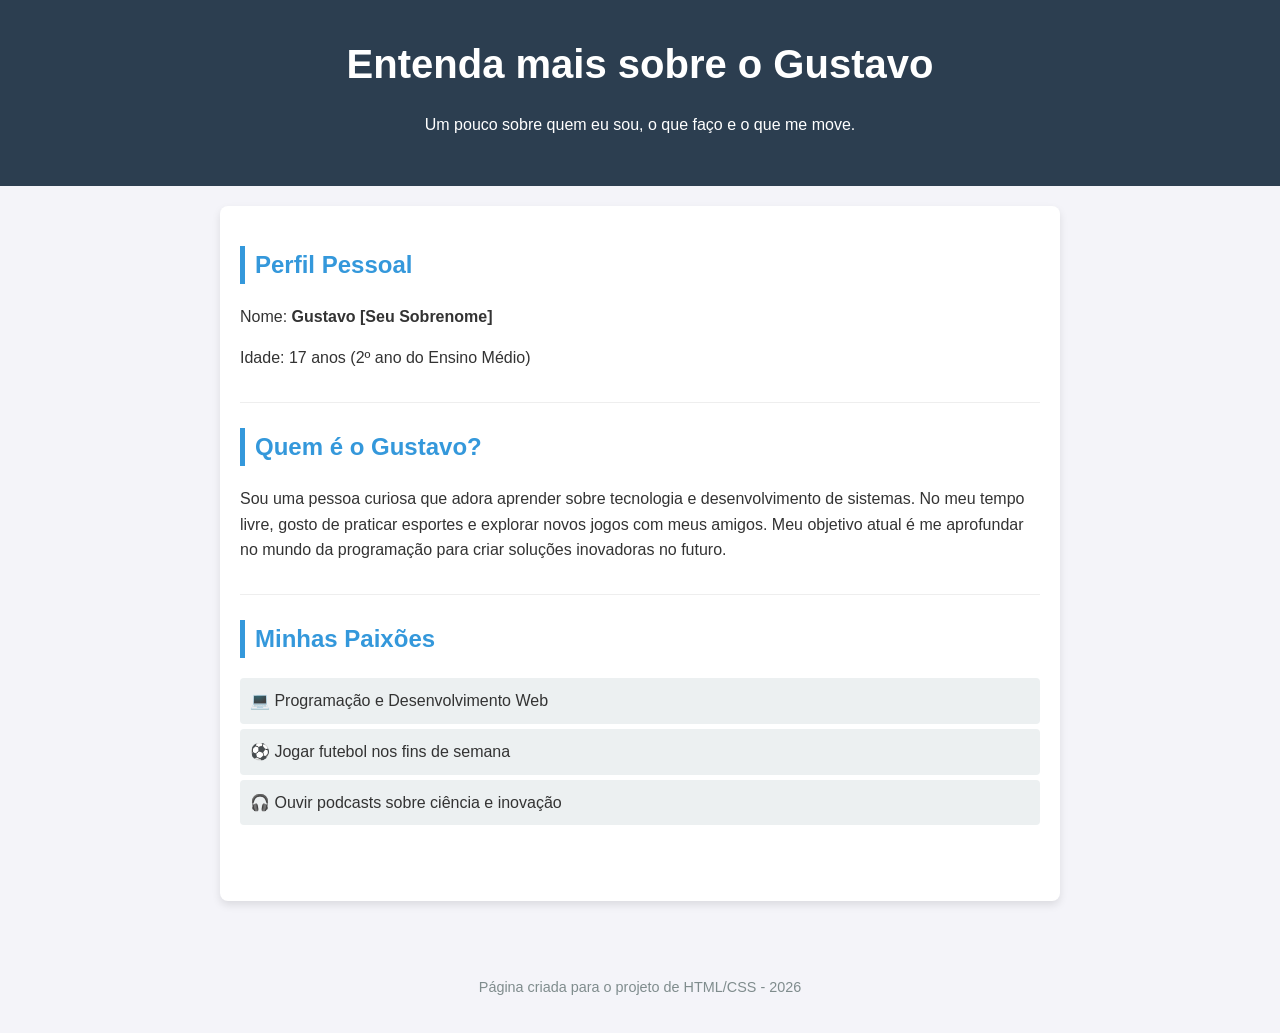
==== gustavo.html @ d03af5b0 "Subindo pagina" ====
<!DOCTYPE html>
<html lang="pt-BR">
<head>
    <meta charset="UTF-8">
    <meta name="viewport" content="width=device-width, initial-scale=1.0">
    <title>Entenda mais Sobre o Gustavo</title>
    <link rel="stylesheet" href="styleGustavo.css">
</head>
<body>

<header>
    <h1>Entenda mais sobre o Gustavo</h1>
    <p>Um pouco sobre quem eu sou, o que faço e o que me move.</p>
</header>

<main>
    <section id="perfil">
        <h2>Perfil Pessoal</h2>
        <p>Nome: <strong>Gustavo [Seu Sobrenome]</strong></p>
        <p>Idade: 17 anos (2º ano do Ensino Médio)</p>
    </section>

    <section id="sobre-mim">
        <h2>Quem é o Gustavo?</h2>
        <p>
            Sou uma pessoa curiosa que adora aprender sobre tecnologia e desenvolvimento de sistemas. 
            No meu tempo livre, gosto de praticar esportes e explorar novos jogos com meus amigos. 
            Meu objetivo atual é me aprofundar no mundo da programação para criar soluções inovadoras no futuro.
        </p>
    </section>

    <section id="hobbies">
        <h2>Minhas Paixões</h2>
        <ul>
            <li>💻 Programação e Desenvolvimento Web</li>
            <li>⚽ Jogar futebol nos fins de semana</li>
            <li>🎧 Ouvir podcasts sobre ciência e inovação</li>
        </ul>
    </section>
</main>

<footer>
    <p>Página criada para o projeto de HTML/CSS - 2026</p>
</footer>

</body>
</html>
---- styleGustavo.css ----
body {
    font-family: 'Segoe UI', Tahoma, Geneva, Verdana, sans-serif;
    line-height: 1.6;
    margin: 0;
    padding: 0;
    background-color: #f4f4f9;
    color: #333;
}

header {
    background-color: #2c3e50;
    color: white;
    text-align: center;
    padding: 2rem 1rem;
}

header h1 {
    margin: 0;
    font-size: 2.5rem;
}

main {
    max-width: 800px;
    margin: 20px auto;
    padding: 20px;
    background: white;
    box-shadow: 0 4px 8px rgba(0,0,0,0.1);
    border-radius: 8px;
}

section {
    margin-bottom: 25px;
    padding-bottom: 15px;
    border-bottom: 1px solid #eee;
}

section:last-child {
    border-bottom: none;
}

h2 {
    color: #3498db;
    border-left: 5px solid #3498db;
    padding-left: 10px;
}

ul {
    list-style: none;
    padding: 0;
}

ul li {
    background: #ecf0f1;
    margin: 5px 0;
    padding: 10px;
    border-radius: 4px;
}

footer {
    text-align: center;
    font-size: 0.9rem;
    color: #7f8c8d;
    margin-top: 40px;
    padding: 20px;
}
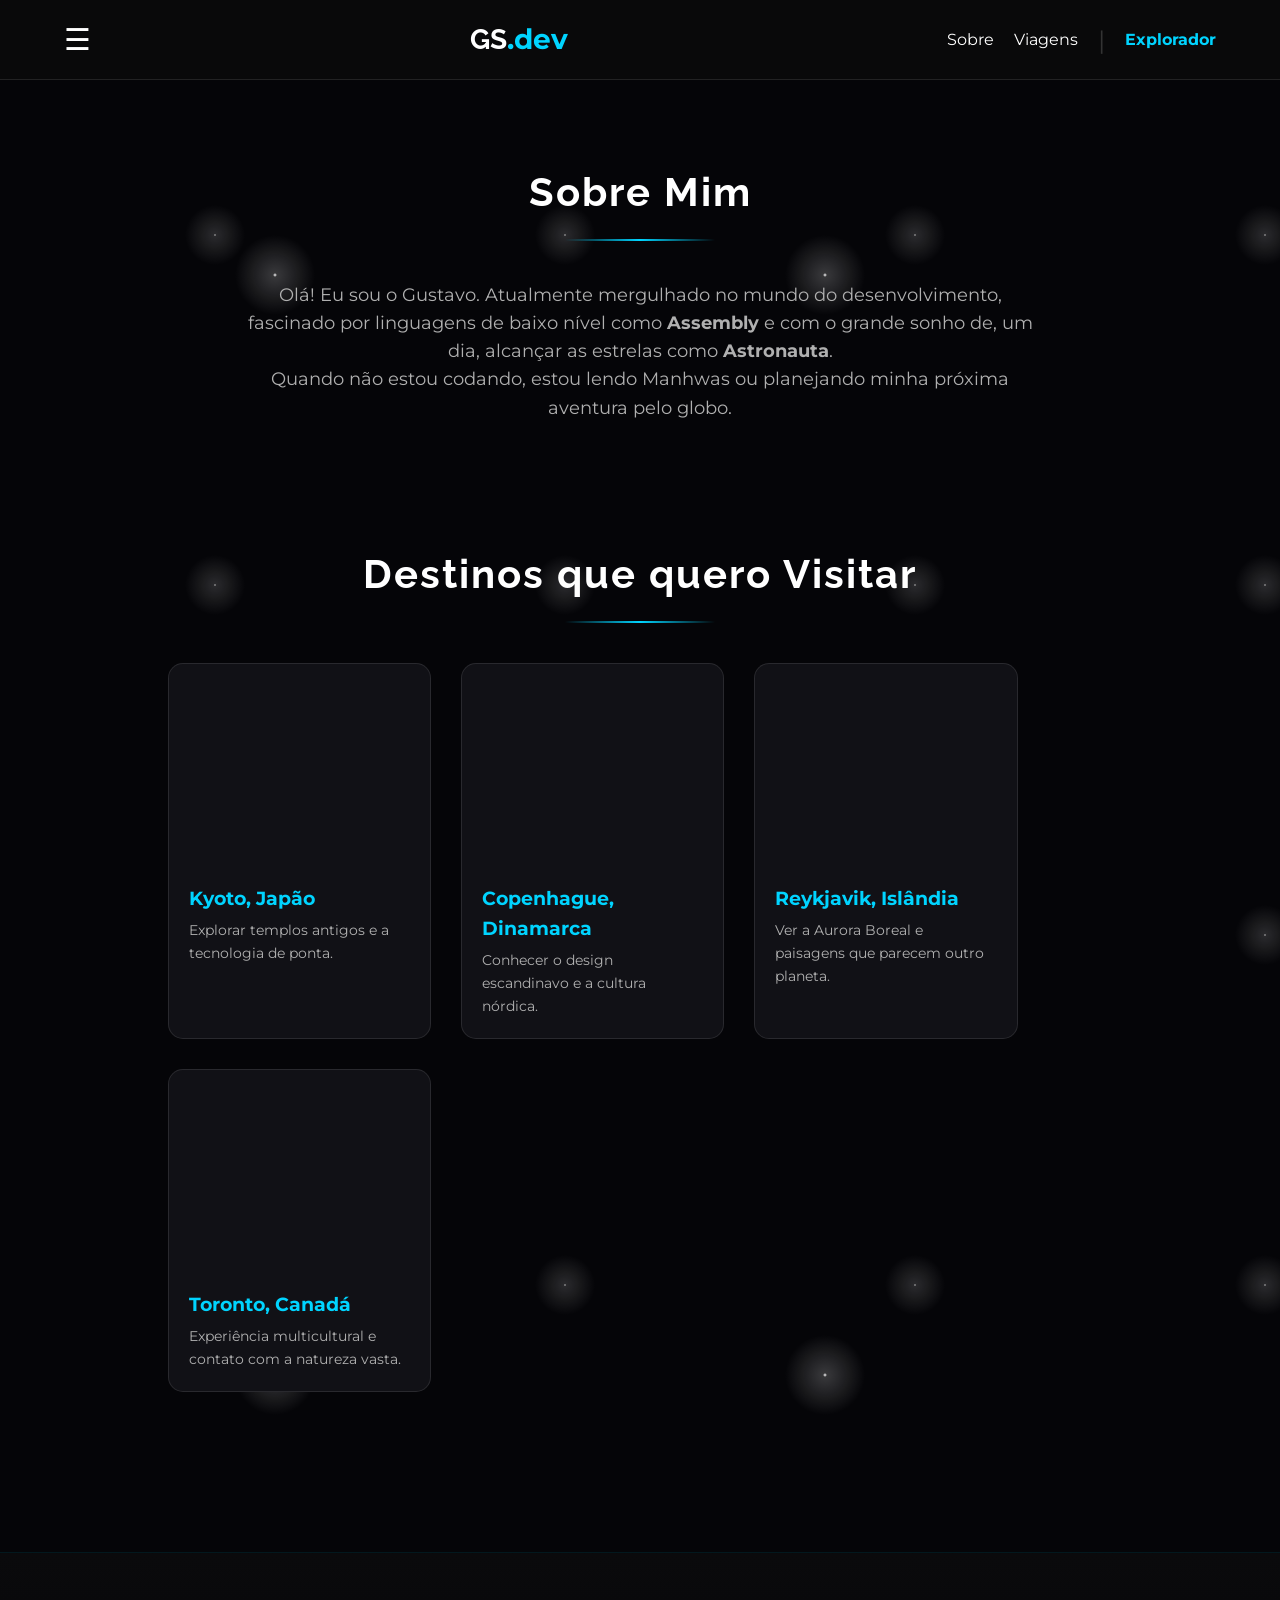
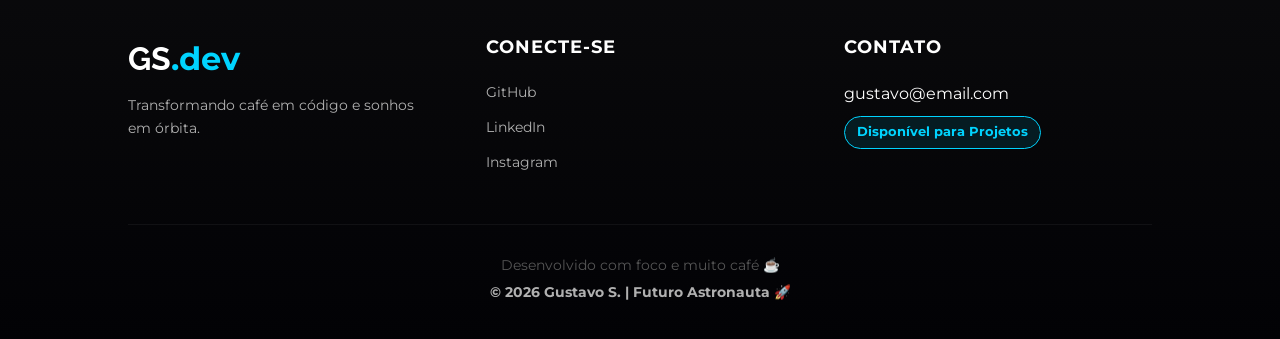
==== commit d751ffdd: "Subindo Pagina Sobre" ====
--- a/gustavo.html
+++ b/gustavo.html
@@ -3,45 +3,136 @@
 <head>
     <meta charset="UTF-8">
     <meta name="viewport" content="width=device-width, initial-scale=1.0">
-    <title>Entenda mais Sobre o Gustavo</title>
+    <title>GS.dev | Portfólio Pessoal</title>
+    <link rel="preconnect" href="https://fonts.googleapis.com">
+    <link rel="preconnect" href="https://fonts.gstatic.com" crossorigin>
+    <link href="https://fonts.googleapis.com/css2?family=Montserrat:wght@400;700;900&family=Raleway:wght@400;700;900&display=swap" rel="stylesheet">
     <link rel="stylesheet" href="styleGustavo.css">
 </head>
 <body>
 
-<header>
-    <h1>Entenda mais sobre o Gustavo</h1>
-    <p>Um pouco sobre quem eu sou, o que faço e o que me move.</p>
-</header>
+    <div class="tela-menu" id="menuLateral">
+        <div class="tela-menu-3">
+            <a href="#">Página Inicial</a>
+            <a href="#apresentacao">Minha História</a>
+            <a href="#lugares">Viagens</a>
+        </div>
+    </div>
+    
+    <header class="header">
+        <div id="barra-menu" style="cursor: pointer;">
+            <span class="barra-text" style="font-size: 30px;">&#9776;</span>
+        </div>
 
-<main>
-    <section id="perfil">
-        <h2>Perfil Pessoal</h2>
-        <p>Nome: <strong>Gustavo [Seu Sobrenome]</strong></p>
-        <p>Idade: 17 anos (2º ano do Ensino Médio)</p>
-    </section>
+        <div class="logo-pessoal">
+            <h1>GS<span>.dev</span></h1>
+        </div>
 
-    <section id="sobre-mim">
-        <h2>Quem é o Gustavo?</h2>
-        <p>
-            Sou uma pessoa curiosa que adora aprender sobre tecnologia e desenvolvimento de sistemas. 
-            No meu tempo livre, gosto de praticar esportes e explorar novos jogos com meus amigos. 
-            Meu objetivo atual é me aprofundar no mundo da programação para criar soluções inovadoras no futuro.
-        </p>
-    </section>
+        <nav class="nav">
+            <a href="#apresentacao">Sobre</a>
+            <a href="#lugares">Viagens</a>
+            <p class="divisor-nav">|</p>
+            <p class="usuario">Explorador</p>
+        </nav>
+    </header>
 
-    <section id="hobbies">
-        <h2>Minhas Paixões</h2>
-        <ul>
-            <li>💻 Programação e Desenvolvimento Web</li>
-            <li>⚽ Jogar futebol nos fins de semana</li>
-            <li>🎧 Ouvir podcasts sobre ciência e inovação</li>
-        </ul>
-    </section>
-</main>
+    <main>
+        <section id="apresentacao" class="section-container">
+            <h2 class="section-title">Sobre Mim</h2>
+            <hr class="section-divider">
+            <div class="sobre-conteudo">
+                <p>Olá! Eu sou o Gustavo. Atualmente mergulhado no mundo do desenvolvimento, fascinado por linguagens de baixo nível como <strong>Assembly</strong> e com o grande sonho de, um dia, alcançar as estrelas como <strong>Astronauta</strong>.</p>
+                <p>Quando não estou codando, estou lendo Manhwas ou planejando minha próxima aventura pelo globo.</p>
+            </div>
+        </section>
+    
+        <section id="lugares" class="section-container">
+            <h2 class="section-title">Destinos que quero Visitar</h2>
+            <hr class="section-divider">
+    
+            <div class="grid-paises">
+                <div class="card-pais">
+                    <div class="foto-pais" style="background-image: url('https://images.unsplash.com/photo-1493976040374-85c8e12f0c0e?q=80&w=500');"></div>
+                    <div class="info-pais">
+                        <h3>Kyoto, Japão</h3>
+                        <p>Explorar templos antigos e a tecnologia de ponta.</p>
+                    </div>
+                </div>
+    
+                <div class="card-pais">
+                    <div class="foto-pais" style="background-image: url('https://images.unsplash.com/photo-1513622470522-26c3c8a854bc?q=80&w=500');"></div>
+                    <div class="info-pais">
+                        <h3>Copenhague, Dinamarca</h3>
+                        <p>Conhecer o design escandinavo e a cultura nórdica.</p>
+                    </div>
+                </div>
+    
+                <div class="card-pais">
+                    <div class="foto-pais" style="background-image: url('https://images.unsplash.com/photo-1521024221340-efe7d7fa239b?q=80&w=500');"></div>
+                    <div class="info-pais">
+                        <h3>Reykjavik, Islândia</h3>
+                        <p>Ver a Aurora Boreal e paisagens que parecem outro planeta.</p>
+                    </div>
+                </div>
+    
+                <div class="card-pais">
+                    <div class="foto-pais" style="background-image: url('https://cdn.authentik.com/canada/uploads/images/orig/dec_toronto/3-coucher-soleil-toronto.jpg');"></div>
+                    <div class="info-pais">
+                        <h3>Toronto, Canadá</h3>
+                        <p>Experiência multicultural e contato com a natureza vasta.</p>
+                    </div>
+                </div>
+            </div>
+        </section>
+    </main>
+    
+    <footer class="footer">
+        <div class="footer-container">
+            <div class="footer-brand">
+                <h1 class="logo-footer">GS<span>.dev</span></h1>
+                <p>Transformando café em código e sonhos em órbita.</p>
+            </div>
+    
+            <div class="footer-social">
+                <h3>Conecte-se</h3>
+                <div class="social-links">
+                    <a href="#" class="social-btn">GitHub</a>
+                    <a href="#" class="social-btn">LinkedIn</a>
+                    <a href="#" class="social-btn">Instagram</a>
+                </div>
+            </div>
+    
+            <div class="footer-contact">
+                <h3>Contato</h3>
+                <p>gustavo@email.com</p>
+                <span class="badge">Disponível para Projetos</span>
+            </div>
+        </div>
+    
+        <div class="footer-bottom">
+            <p>Desenvolvido com foco e muito café ☕</p>
+            <p class="copyright">&copy; 2026 Gustavo S. | Futuro Astronauta 🚀</p>
+        </div>
+    </footer>
 
-<footer>
-    <p>Página criada para o projeto de HTML/CSS - 2026</p>
-</footer>
+    <script>
+        const btnMenu = document.getElementById('barra-menu');
+        const menuLateral = document.getElementById('menuLateral');
 
+        btnMenu.addEventListener('click', (e) => {
+            e.stopPropagation();
+            menuLateral.classList.toggle('active');
+        });
+
+        document.querySelectorAll('.tela-menu-3 a').forEach(link => {
+            link.addEventListener('click', () => menuLateral.classList.remove('active'));
+        });
+
+        document.addEventListener('click', (e) => {
+            if (!menuLateral.contains(e.target) && !btnMenu.contains(e.target)) {
+                menuLateral.classList.remove('active');
+            }
+        });
+    </script>
 </body>
-</html>
+</html>
--- a/styleGustavo.css
+++ b/styleGustavo.css
@@ -1,65 +1,349 @@
-body {
-    font-family: 'Segoe UI', Tahoma, Geneva, Verdana, sans-serif;
-    line-height: 1.6;
+/* 1. RESET E VARIÁVEIS */
+* {
     margin: 0;
     padding: 0;
-    background-color: #f4f4f9;
+    box-sizing: border-box;
+    font-family: 'Montserrat', sans-serif;
+    scroll-behavior: smooth;
+}
+
+a {
+    color: inherit;
+    text-decoration: none;
+    transition: 0.3s;
+}
+
+:root {
+    --cor-destaque: #00d4ff;
+    --cor-fundo: #050508;
+    --cor-cards: #111116;
+    --cor-texto: #ffffff;
+    --cor-link: #b0b0b0;
+    --fonte-titulo: 'Raleway', sans-serif;
+}
+
+/* 2. BACKGROUND ESPACIAL */
+body {
+    background-color: var(--cor-fundo);
+    background-image:
+        radial-gradient(white, rgba(255, 255, 255, .2) 2px, transparent 40px),
+        radial-gradient(white, rgba(255, 255, 255, .15) 1px, transparent 30px);
+    background-size: 550px 550px, 350px 350px;
+    background-position: 0 0, 40px 60px;
+    color: var(--cor-texto);
+    line-height: 1.6;
+    padding-top: 100px;
+    overflow-x: hidden;
+}
+
+/* 3. ANIMAÇÕES */
+@keyframes fadeInUp {
+    from {
+        opacity: 0;
+        transform: translateY(30px);
+    }
+
+    to {
+        opacity: 1;
+        transform: translateY(0);
+    }
+}
+
+@keyframes glow {
+
+    0%,
+    100% {
+        text-shadow: 0 0 5px var(--cor-destaque);
+    }
+
+    50% {
+        text-shadow: 0 0 20px var(--cor-destaque);
+    }
+}
+
+/* 4. HEADER */
+.header {
+    background-color: rgba(10, 10, 12, 0.9);
+    backdrop-filter: blur(10px);
+    height: 80px;
+    display: flex;
+    align-items: center;
+    justify-content: space-between;
+    padding: 0 5%;
+    position: fixed;
+    top: 0;
+    width: 100%;
+    z-index: 1000;
+    border-bottom: 1px solid rgba(255, 255, 255, 0.1);
+}
+
+.logo-pessoal h1 {
+    font-family: var(--fonte-titulo);
+    font-size: 28px;
+    animation: glow 3s infinite ease-in-out;
+}
+
+.logo-pessoal span {
+    color: var(--cor-destaque);
+}
+
+.nav {
+    display: flex;
+    align-items: center;
+    gap: 20px;
+}
+
+.nav a:hover {
+    color: var(--cor-destaque);
+}
+
+.divisor-nav {
+    font-size: 25px;
     color: #333;
 }
 
-header {
-    background-color: #2c3e50;
-    color: white;
+.usuario {
+    font-weight: bold;
+    color: var(--cor-destaque);
+}
+
+/* 5. MENU LATERAL FLUTUANTE */
+.tela-menu {
+    position: fixed;
+    top: 20px;
+    left: -300px;
+    width: 250px;
+    height: calc(100vh - 40px);
+    background: rgba(15, 15, 20, 0.95);
+    backdrop-filter: blur(15px);
+    z-index: 2000;
+    transition: 0.5s cubic-bezier(0.4, 0, 0.2, 1);
+    padding: 40px;
+    border: 1px solid rgba(0, 212, 255, 0.2);
+    border-radius: 0 20px 20px 0;
+}
+
+.tela-menu.active {
+    left: 0;
+}
+
+.tela-menu-3 a {
+    display: block;
+    font-size: 1.1rem;
+    margin-bottom: 25px;
+    color: var(--cor-texto);
+    text-decoration: none;
+}
+
+.tela-menu-3 a:hover {
+    color: var(--cor-destaque);
+}
+
+/* 6. SEÇÕES */
+.section-container {
+    padding: 60px 10%;
+    max-width: 1200px;
+    margin: 0 auto;
+    animation: fadeInUp 1s ease-out forwards;
+}
+
+.section-title {
+    font-family: var(--fonte-titulo);
+    font-size: 2.5rem;
     text-align: center;
-    padding: 2rem 1rem;
-}
-
-header h1 {
-    margin: 0;
-    font-size: 2.5rem;
-}
-
-main {
+    letter-spacing: 2px;
+}
+
+.section-divider {
+    border: none;
+    height: 2px;
+    background: linear-gradient(90deg, transparent, var(--cor-destaque), transparent);
+    width: 150px;
+    margin: 15px auto 40px;
+}
+
+.sobre-conteudo {
+    text-align: center;
+    font-size: 1.1rem;
+    color: var(--cor-link);
     max-width: 800px;
-    margin: 20px auto;
+    margin: 0 auto;
+}
+
+/* 7. GRID E CARDS */
+.grid-paises {
+    width: 90%;
+    display: grid;
+    grid-template-columns: repeat(auto-fit, minmax(250px, 1fr));
+    gap: 30px;
+}
+
+.card-pais {
+    background: var(--cor-cards);
+    border-radius: 15px;
+    overflow: hidden;
+    border: 1px solid rgba(255, 255, 255, 0.1);
+    transition: 0.4s cubic-bezier(0.175, 0.885, 0.32, 1.275);
+}
+
+.card-pais:hover {
+    transform: translateY(-10px) scale(1.02);
+    border-color: var(--cor-destaque);
+    box-shadow: 0 0 20px rgba(0, 212, 255, 0.2);
+}
+
+.foto-pais {
+    height: 200px;
+    background-size: cover;
+    background-position: center;
+    filter: grayscale(40%);
+    transition: 0.4s;
+}
+
+.card-pais:hover .foto-pais {
+    filter: grayscale(0%);
+}
+
+.info-pais {
     padding: 20px;
-    background: white;
-    box-shadow: 0 4px 8px rgba(0,0,0,0.1);
-    border-radius: 8px;
-}
-
-section {
-    margin-bottom: 25px;
-    padding-bottom: 15px;
-    border-bottom: 1px solid #eee;
-}
-
-section:last-child {
-    border-bottom: none;
-}
-
-h2 {
-    color: #3498db;
-    border-left: 5px solid #3498db;
-    padding-left: 10px;
-}
-
-ul {
-    list-style: none;
-    padding: 0;
-}
-
-ul li {
-    background: #ecf0f1;
-    margin: 5px 0;
-    padding: 10px;
-    border-radius: 4px;
-}
-
-footer {
+}
+
+.info-pais h3 {
+    color: var(--cor-destaque);
+    margin-bottom: 5px;
+}
+
+.info-pais p {
+    color: var(--cor-link);
+    font-size: 0.9rem;
+}
+
+.footer {
+    background: linear-gradient(to top, #020205, #0a0a0c);
+    padding: 80px 10% 30px;
+    border-top: 1px solid rgba(0, 212, 255, 0.1);
+    margin-top: 100px;
+}
+
+.footer-container {
+    display: grid;
+    grid-template-columns: repeat(auto-fit, minmax(250px, 1fr));
+    gap: 50px;
+    max-width: 1200px;
+    margin: 0 auto 50px;
+    text-align: left;
+}
+
+/* Estilo da Logo no Footer */
+.logo-footer {
+    font-size: 2rem;
+    font-family: 'Raleway', sans-serif;
+    margin-bottom: 10px;
+}
+
+.logo-footer span {
+    color: var(--cor-destaque);
+}
+
+.footer-brand p {
+    color: var(--cor-link);
+    font-size: 0.9rem;
+}
+
+/* Títulos das Colunas */
+.footer h3 {
+    color: #fff;
+    font-size: 1.1rem;
+    margin-bottom: 20px;
+    text-transform: uppercase;
+    letter-spacing: 1px;
+}
+
+/* Botões Sociais Modernos */
+.social-links {
+    display: flex;
+    flex-direction: column;
+    gap: 12px;
+}
+
+.social-btn {
+    color: var(--cor-link);
+    font-size: 0.9rem;
+    transition: 0.3s;
+    width: fit-content;
+}
+
+.social-btn:hover {
+    color: var(--cor-destaque);
+    transform: translateX(8px);
+    /* Efeito de deslizar */
+}
+
+/* Badge de Status */
+.badge {
+    display: inline-block;
+    margin-top: 10px;
+    padding: 5px 12px;
+    background: rgba(0, 212, 255, 0.1);
+    border: 1px solid var(--cor-destaque);
+    color: var(--cor-destaque);
+    border-radius: 20px;
+    font-size: 0.8rem;
+    font-weight: bold;
+}
+
+/* Barra Final */
+.footer-bottom {
+    border-top: 1px solid rgba(255, 255, 255, 0.05);
+    padding-top: 30px;
     text-align: center;
-    font-size: 0.9rem;
-    color: #7f8c8d;
-    margin-top: 40px;
-    padding: 20px;
-}
+}
+
+.footer-bottom p {
+    font-size: 0.85rem;
+    color: #555;
+    margin-bottom: 5px;
+}
+
+.copyright {
+    color: var(--cor-link) !important;
+    font-weight: bold;
+}
+
+::-webkit-scrollbar {
+    width: 10px;
+    height: 10px;
+    background-color: #050508;
+}
+
+::-webkit-scrollbar-track {
+    background: #0a0a0c;
+    border-left: 1px solid rgba(255, 255, 255, 0.05);
+}
+
+::-webkit-scrollbar-thumb {
+    background: linear-gradient(to bottom, #1a1a1d, var(--cor-destaque));
+    border-radius: 10px;
+    border: 2px solid #0a0a0c;
+}
+
+::-webkit-scrollbar-thumb:hover {
+    background: var(--cor-destaque);
+    box-shadow: 0 0 10px var(--cor-destaque);
+}
+
+
+::selection {
+    background-color: var(--cor-destaque);
+    color: #000;
+}
+
+body {
+    -webkit-font-smoothing: antialiased;
+    -moz-osx-font-smoothing: grayscale;
+    text-rendering: optimizeLegibility;
+}
+
+* {
+    -webkit-tap-highlight-color: transparent;
+}
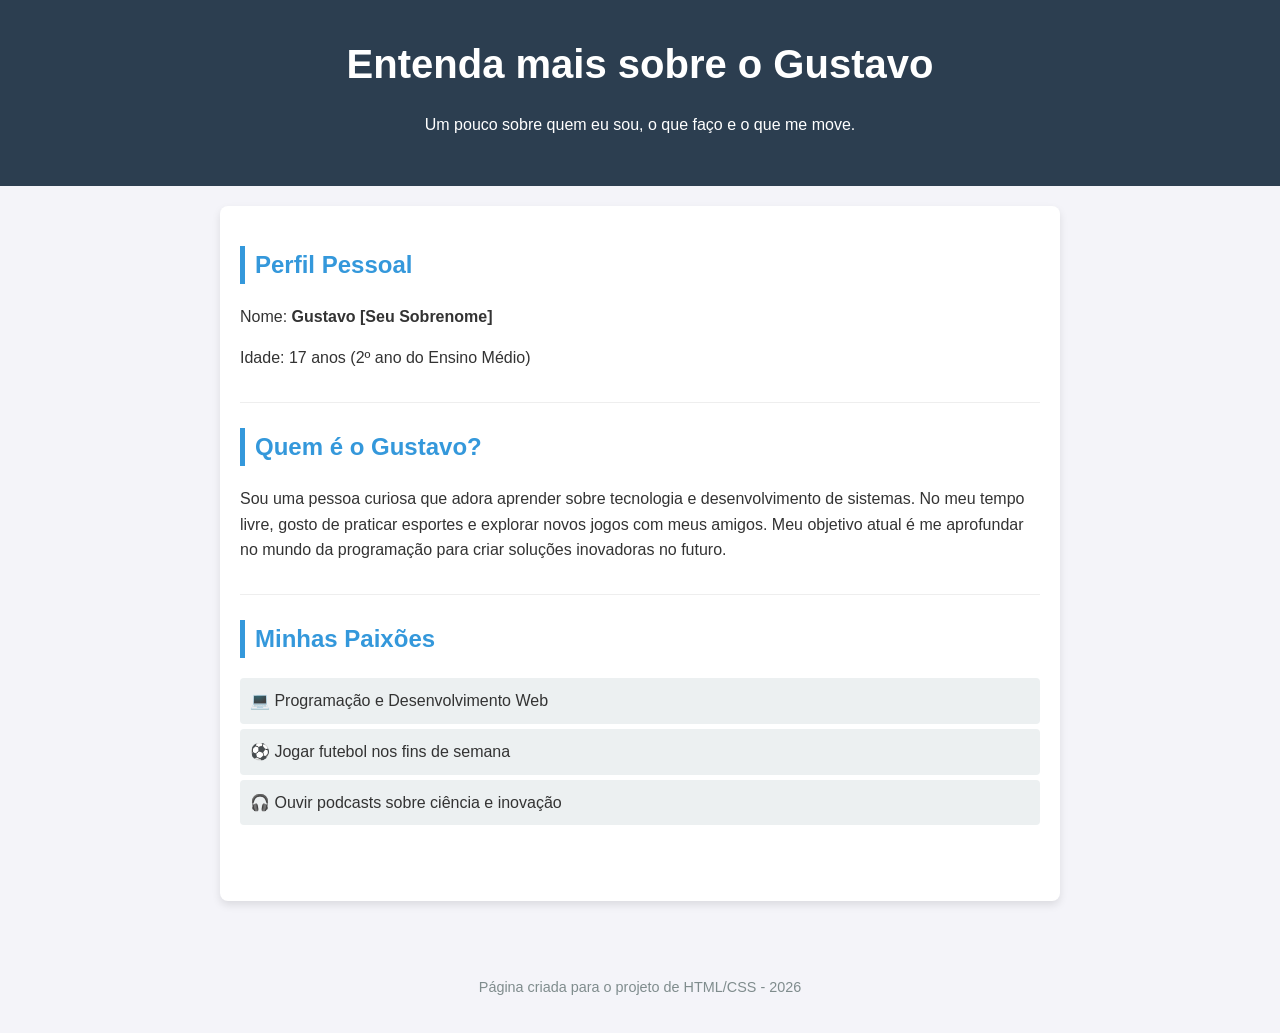
==== commit 0ad4454b: "Merge branch 'main' into MayumiKimura" ====
--- a/gustavo.html
+++ b/gustavo.html
@@ -3,136 +3,45 @@
 <head>
     <meta charset="UTF-8">
     <meta name="viewport" content="width=device-width, initial-scale=1.0">
-    <title>GS.dev | Portfólio Pessoal</title>
-    <link rel="preconnect" href="https://fonts.googleapis.com">
-    <link rel="preconnect" href="https://fonts.gstatic.com" crossorigin>
-    <link href="https://fonts.googleapis.com/css2?family=Montserrat:wght@400;700;900&family=Raleway:wght@400;700;900&display=swap" rel="stylesheet">
+    <title>Entenda mais Sobre o Gustavo</title>
     <link rel="stylesheet" href="styleGustavo.css">
 </head>
 <body>
 
-    <div class="tela-menu" id="menuLateral">
-        <div class="tela-menu-3">
-            <a href="#">Página Inicial</a>
-            <a href="#apresentacao">Minha História</a>
-            <a href="#lugares">Viagens</a>
-        </div>
-    </div>
-    
-    <header class="header">
-        <div id="barra-menu" style="cursor: pointer;">
-            <span class="barra-text" style="font-size: 30px;">&#9776;</span>
-        </div>
+<header>
+    <h1>Entenda mais sobre o Gustavo</h1>
+    <p>Um pouco sobre quem eu sou, o que faço e o que me move.</p>
+</header>
 
-        <div class="logo-pessoal">
-            <h1>GS<span>.dev</span></h1>
-        </div>
+<main>
+    <section id="perfil">
+        <h2>Perfil Pessoal</h2>
+        <p>Nome: <strong>Gustavo [Seu Sobrenome]</strong></p>
+        <p>Idade: 17 anos (2º ano do Ensino Médio)</p>
+    </section>
 
-        <nav class="nav">
-            <a href="#apresentacao">Sobre</a>
-            <a href="#lugares">Viagens</a>
-            <p class="divisor-nav">|</p>
-            <p class="usuario">Explorador</p>
-        </nav>
-    </header>
+    <section id="sobre-mim">
+        <h2>Quem é o Gustavo?</h2>
+        <p>
+            Sou uma pessoa curiosa que adora aprender sobre tecnologia e desenvolvimento de sistemas. 
+            No meu tempo livre, gosto de praticar esportes e explorar novos jogos com meus amigos. 
+            Meu objetivo atual é me aprofundar no mundo da programação para criar soluções inovadoras no futuro.
+        </p>
+    </section>
 
-    <main>
-        <section id="apresentacao" class="section-container">
-            <h2 class="section-title">Sobre Mim</h2>
-            <hr class="section-divider">
-            <div class="sobre-conteudo">
-                <p>Olá! Eu sou o Gustavo. Atualmente mergulhado no mundo do desenvolvimento, fascinado por linguagens de baixo nível como <strong>Assembly</strong> e com o grande sonho de, um dia, alcançar as estrelas como <strong>Astronauta</strong>.</p>
-                <p>Quando não estou codando, estou lendo Manhwas ou planejando minha próxima aventura pelo globo.</p>
-            </div>
-        </section>
-    
-        <section id="lugares" class="section-container">
-            <h2 class="section-title">Destinos que quero Visitar</h2>
-            <hr class="section-divider">
-    
-            <div class="grid-paises">
-                <div class="card-pais">
-                    <div class="foto-pais" style="background-image: url('https://images.unsplash.com/photo-1493976040374-85c8e12f0c0e?q=80&w=500');"></div>
-                    <div class="info-pais">
-                        <h3>Kyoto, Japão</h3>
-                        <p>Explorar templos antigos e a tecnologia de ponta.</p>
-                    </div>
-                </div>
-    
-                <div class="card-pais">
-                    <div class="foto-pais" style="background-image: url('https://images.unsplash.com/photo-1513622470522-26c3c8a854bc?q=80&w=500');"></div>
-                    <div class="info-pais">
-                        <h3>Copenhague, Dinamarca</h3>
-                        <p>Conhecer o design escandinavo e a cultura nórdica.</p>
-                    </div>
-                </div>
-    
-                <div class="card-pais">
-                    <div class="foto-pais" style="background-image: url('https://images.unsplash.com/photo-1521024221340-efe7d7fa239b?q=80&w=500');"></div>
-                    <div class="info-pais">
-                        <h3>Reykjavik, Islândia</h3>
-                        <p>Ver a Aurora Boreal e paisagens que parecem outro planeta.</p>
-                    </div>
-                </div>
-    
-                <div class="card-pais">
-                    <div class="foto-pais" style="background-image: url('https://cdn.authentik.com/canada/uploads/images/orig/dec_toronto/3-coucher-soleil-toronto.jpg');"></div>
-                    <div class="info-pais">
-                        <h3>Toronto, Canadá</h3>
-                        <p>Experiência multicultural e contato com a natureza vasta.</p>
-                    </div>
-                </div>
-            </div>
-        </section>
-    </main>
-    
-    <footer class="footer">
-        <div class="footer-container">
-            <div class="footer-brand">
-                <h1 class="logo-footer">GS<span>.dev</span></h1>
-                <p>Transformando café em código e sonhos em órbita.</p>
-            </div>
-    
-            <div class="footer-social">
-                <h3>Conecte-se</h3>
-                <div class="social-links">
-                    <a href="#" class="social-btn">GitHub</a>
-                    <a href="#" class="social-btn">LinkedIn</a>
-                    <a href="#" class="social-btn">Instagram</a>
-                </div>
-            </div>
-    
-            <div class="footer-contact">
-                <h3>Contato</h3>
-                <p>gustavo@email.com</p>
-                <span class="badge">Disponível para Projetos</span>
-            </div>
-        </div>
-    
-        <div class="footer-bottom">
-            <p>Desenvolvido com foco e muito café ☕</p>
-            <p class="copyright">&copy; 2026 Gustavo S. | Futuro Astronauta 🚀</p>
-        </div>
-    </footer>
+    <section id="hobbies">
+        <h2>Minhas Paixões</h2>
+        <ul>
+            <li>💻 Programação e Desenvolvimento Web</li>
+            <li>⚽ Jogar futebol nos fins de semana</li>
+            <li>🎧 Ouvir podcasts sobre ciência e inovação</li>
+        </ul>
+    </section>
+</main>
 
-    <script>
-        const btnMenu = document.getElementById('barra-menu');
-        const menuLateral = document.getElementById('menuLateral');
+<footer>
+    <p>Página criada para o projeto de HTML/CSS - 2026</p>
+</footer>
 
-        btnMenu.addEventListener('click', (e) => {
-            e.stopPropagation();
-            menuLateral.classList.toggle('active');
-        });
-
-        document.querySelectorAll('.tela-menu-3 a').forEach(link => {
-            link.addEventListener('click', () => menuLateral.classList.remove('active'));
-        });
-
-        document.addEventListener('click', (e) => {
-            if (!menuLateral.contains(e.target) && !btnMenu.contains(e.target)) {
-                menuLateral.classList.remove('active');
-            }
-        });
-    </script>
 </body>
-</html>+</html>
--- a/styleGustavo.css
+++ b/styleGustavo.css
@@ -1,349 +1,65 @@
-/* 1. RESET E VARIÁVEIS */
-* {
+body {
+    font-family: 'Segoe UI', Tahoma, Geneva, Verdana, sans-serif;
+    line-height: 1.6;
     margin: 0;
     padding: 0;
-    box-sizing: border-box;
-    font-family: 'Montserrat', sans-serif;
-    scroll-behavior: smooth;
-}
-
-a {
-    color: inherit;
-    text-decoration: none;
-    transition: 0.3s;
-}
-
-:root {
-    --cor-destaque: #00d4ff;
-    --cor-fundo: #050508;
-    --cor-cards: #111116;
-    --cor-texto: #ffffff;
-    --cor-link: #b0b0b0;
-    --fonte-titulo: 'Raleway', sans-serif;
-}
-
-/* 2. BACKGROUND ESPACIAL */
-body {
-    background-color: var(--cor-fundo);
-    background-image:
-        radial-gradient(white, rgba(255, 255, 255, .2) 2px, transparent 40px),
-        radial-gradient(white, rgba(255, 255, 255, .15) 1px, transparent 30px);
-    background-size: 550px 550px, 350px 350px;
-    background-position: 0 0, 40px 60px;
-    color: var(--cor-texto);
-    line-height: 1.6;
-    padding-top: 100px;
-    overflow-x: hidden;
-}
-
-/* 3. ANIMAÇÕES */
-@keyframes fadeInUp {
-    from {
-        opacity: 0;
-        transform: translateY(30px);
-    }
-
-    to {
-        opacity: 1;
-        transform: translateY(0);
-    }
-}
-
-@keyframes glow {
-
-    0%,
-    100% {
-        text-shadow: 0 0 5px var(--cor-destaque);
-    }
-
-    50% {
-        text-shadow: 0 0 20px var(--cor-destaque);
-    }
-}
-
-/* 4. HEADER */
-.header {
-    background-color: rgba(10, 10, 12, 0.9);
-    backdrop-filter: blur(10px);
-    height: 80px;
-    display: flex;
-    align-items: center;
-    justify-content: space-between;
-    padding: 0 5%;
-    position: fixed;
-    top: 0;
-    width: 100%;
-    z-index: 1000;
-    border-bottom: 1px solid rgba(255, 255, 255, 0.1);
-}
-
-.logo-pessoal h1 {
-    font-family: var(--fonte-titulo);
-    font-size: 28px;
-    animation: glow 3s infinite ease-in-out;
-}
-
-.logo-pessoal span {
-    color: var(--cor-destaque);
-}
-
-.nav {
-    display: flex;
-    align-items: center;
-    gap: 20px;
-}
-
-.nav a:hover {
-    color: var(--cor-destaque);
-}
-
-.divisor-nav {
-    font-size: 25px;
+    background-color: #f4f4f9;
     color: #333;
 }
 
-.usuario {
-    font-weight: bold;
-    color: var(--cor-destaque);
+header {
+    background-color: #2c3e50;
+    color: white;
+    text-align: center;
+    padding: 2rem 1rem;
 }
 
-/* 5. MENU LATERAL FLUTUANTE */
-.tela-menu {
-    position: fixed;
-    top: 20px;
-    left: -300px;
-    width: 250px;
-    height: calc(100vh - 40px);
-    background: rgba(15, 15, 20, 0.95);
-    backdrop-filter: blur(15px);
-    z-index: 2000;
-    transition: 0.5s cubic-bezier(0.4, 0, 0.2, 1);
-    padding: 40px;
-    border: 1px solid rgba(0, 212, 255, 0.2);
-    border-radius: 0 20px 20px 0;
+header h1 {
+    margin: 0;
+    font-size: 2.5rem;
 }
 
-.tela-menu.active {
-    left: 0;
+main {
+    max-width: 800px;
+    margin: 20px auto;
+    padding: 20px;
+    background: white;
+    box-shadow: 0 4px 8px rgba(0,0,0,0.1);
+    border-radius: 8px;
 }
 
-.tela-menu-3 a {
-    display: block;
-    font-size: 1.1rem;
+section {
     margin-bottom: 25px;
-    color: var(--cor-texto);
-    text-decoration: none;
+    padding-bottom: 15px;
+    border-bottom: 1px solid #eee;
 }
 
-.tela-menu-3 a:hover {
-    color: var(--cor-destaque);
+section:last-child {
+    border-bottom: none;
 }
 
-/* 6. SEÇÕES */
-.section-container {
-    padding: 60px 10%;
-    max-width: 1200px;
-    margin: 0 auto;
-    animation: fadeInUp 1s ease-out forwards;
+h2 {
+    color: #3498db;
+    border-left: 5px solid #3498db;
+    padding-left: 10px;
 }
 
-.section-title {
-    font-family: var(--fonte-titulo);
-    font-size: 2.5rem;
-    text-align: center;
-    letter-spacing: 2px;
+ul {
+    list-style: none;
+    padding: 0;
 }
 
-.section-divider {
-    border: none;
-    height: 2px;
-    background: linear-gradient(90deg, transparent, var(--cor-destaque), transparent);
-    width: 150px;
-    margin: 15px auto 40px;
+ul li {
+    background: #ecf0f1;
+    margin: 5px 0;
+    padding: 10px;
+    border-radius: 4px;
 }
 
-.sobre-conteudo {
+footer {
     text-align: center;
-    font-size: 1.1rem;
-    color: var(--cor-link);
-    max-width: 800px;
-    margin: 0 auto;
-}
-
-/* 7. GRID E CARDS */
-.grid-paises {
-    width: 90%;
-    display: grid;
-    grid-template-columns: repeat(auto-fit, minmax(250px, 1fr));
-    gap: 30px;
-}
-
-.card-pais {
-    background: var(--cor-cards);
-    border-radius: 15px;
-    overflow: hidden;
-    border: 1px solid rgba(255, 255, 255, 0.1);
-    transition: 0.4s cubic-bezier(0.175, 0.885, 0.32, 1.275);
-}
-
-.card-pais:hover {
-    transform: translateY(-10px) scale(1.02);
-    border-color: var(--cor-destaque);
-    box-shadow: 0 0 20px rgba(0, 212, 255, 0.2);
-}
-
-.foto-pais {
-    height: 200px;
-    background-size: cover;
-    background-position: center;
-    filter: grayscale(40%);
-    transition: 0.4s;
-}
-
-.card-pais:hover .foto-pais {
-    filter: grayscale(0%);
-}
-
-.info-pais {
+    font-size: 0.9rem;
+    color: #7f8c8d;
+    margin-top: 40px;
     padding: 20px;
 }
-
-.info-pais h3 {
-    color: var(--cor-destaque);
-    margin-bottom: 5px;
-}
-
-.info-pais p {
-    color: var(--cor-link);
-    font-size: 0.9rem;
-}
-
-.footer {
-    background: linear-gradient(to top, #020205, #0a0a0c);
-    padding: 80px 10% 30px;
-    border-top: 1px solid rgba(0, 212, 255, 0.1);
-    margin-top: 100px;
-}
-
-.footer-container {
-    display: grid;
-    grid-template-columns: repeat(auto-fit, minmax(250px, 1fr));
-    gap: 50px;
-    max-width: 1200px;
-    margin: 0 auto 50px;
-    text-align: left;
-}
-
-/* Estilo da Logo no Footer */
-.logo-footer {
-    font-size: 2rem;
-    font-family: 'Raleway', sans-serif;
-    margin-bottom: 10px;
-}
-
-.logo-footer span {
-    color: var(--cor-destaque);
-}
-
-.footer-brand p {
-    color: var(--cor-link);
-    font-size: 0.9rem;
-}
-
-/* Títulos das Colunas */
-.footer h3 {
-    color: #fff;
-    font-size: 1.1rem;
-    margin-bottom: 20px;
-    text-transform: uppercase;
-    letter-spacing: 1px;
-}
-
-/* Botões Sociais Modernos */
-.social-links {
-    display: flex;
-    flex-direction: column;
-    gap: 12px;
-}
-
-.social-btn {
-    color: var(--cor-link);
-    font-size: 0.9rem;
-    transition: 0.3s;
-    width: fit-content;
-}
-
-.social-btn:hover {
-    color: var(--cor-destaque);
-    transform: translateX(8px);
-    /* Efeito de deslizar */
-}
-
-/* Badge de Status */
-.badge {
-    display: inline-block;
-    margin-top: 10px;
-    padding: 5px 12px;
-    background: rgba(0, 212, 255, 0.1);
-    border: 1px solid var(--cor-destaque);
-    color: var(--cor-destaque);
-    border-radius: 20px;
-    font-size: 0.8rem;
-    font-weight: bold;
-}
-
-/* Barra Final */
-.footer-bottom {
-    border-top: 1px solid rgba(255, 255, 255, 0.05);
-    padding-top: 30px;
-    text-align: center;
-}
-
-.footer-bottom p {
-    font-size: 0.85rem;
-    color: #555;
-    margin-bottom: 5px;
-}
-
-.copyright {
-    color: var(--cor-link) !important;
-    font-weight: bold;
-}
-
-::-webkit-scrollbar {
-    width: 10px;
-    height: 10px;
-    background-color: #050508;
-}
-
-::-webkit-scrollbar-track {
-    background: #0a0a0c;
-    border-left: 1px solid rgba(255, 255, 255, 0.05);
-}
-
-::-webkit-scrollbar-thumb {
-    background: linear-gradient(to bottom, #1a1a1d, var(--cor-destaque));
-    border-radius: 10px;
-    border: 2px solid #0a0a0c;
-}
-
-::-webkit-scrollbar-thumb:hover {
-    background: var(--cor-destaque);
-    box-shadow: 0 0 10px var(--cor-destaque);
-}
-
-
-::selection {
-    background-color: var(--cor-destaque);
-    color: #000;
-}
-
-body {
-    -webkit-font-smoothing: antialiased;
-    -moz-osx-font-smoothing: grayscale;
-    text-rendering: optimizeLegibility;
-}
-
-* {
-    -webkit-tap-highlight-color: transparent;
-}
